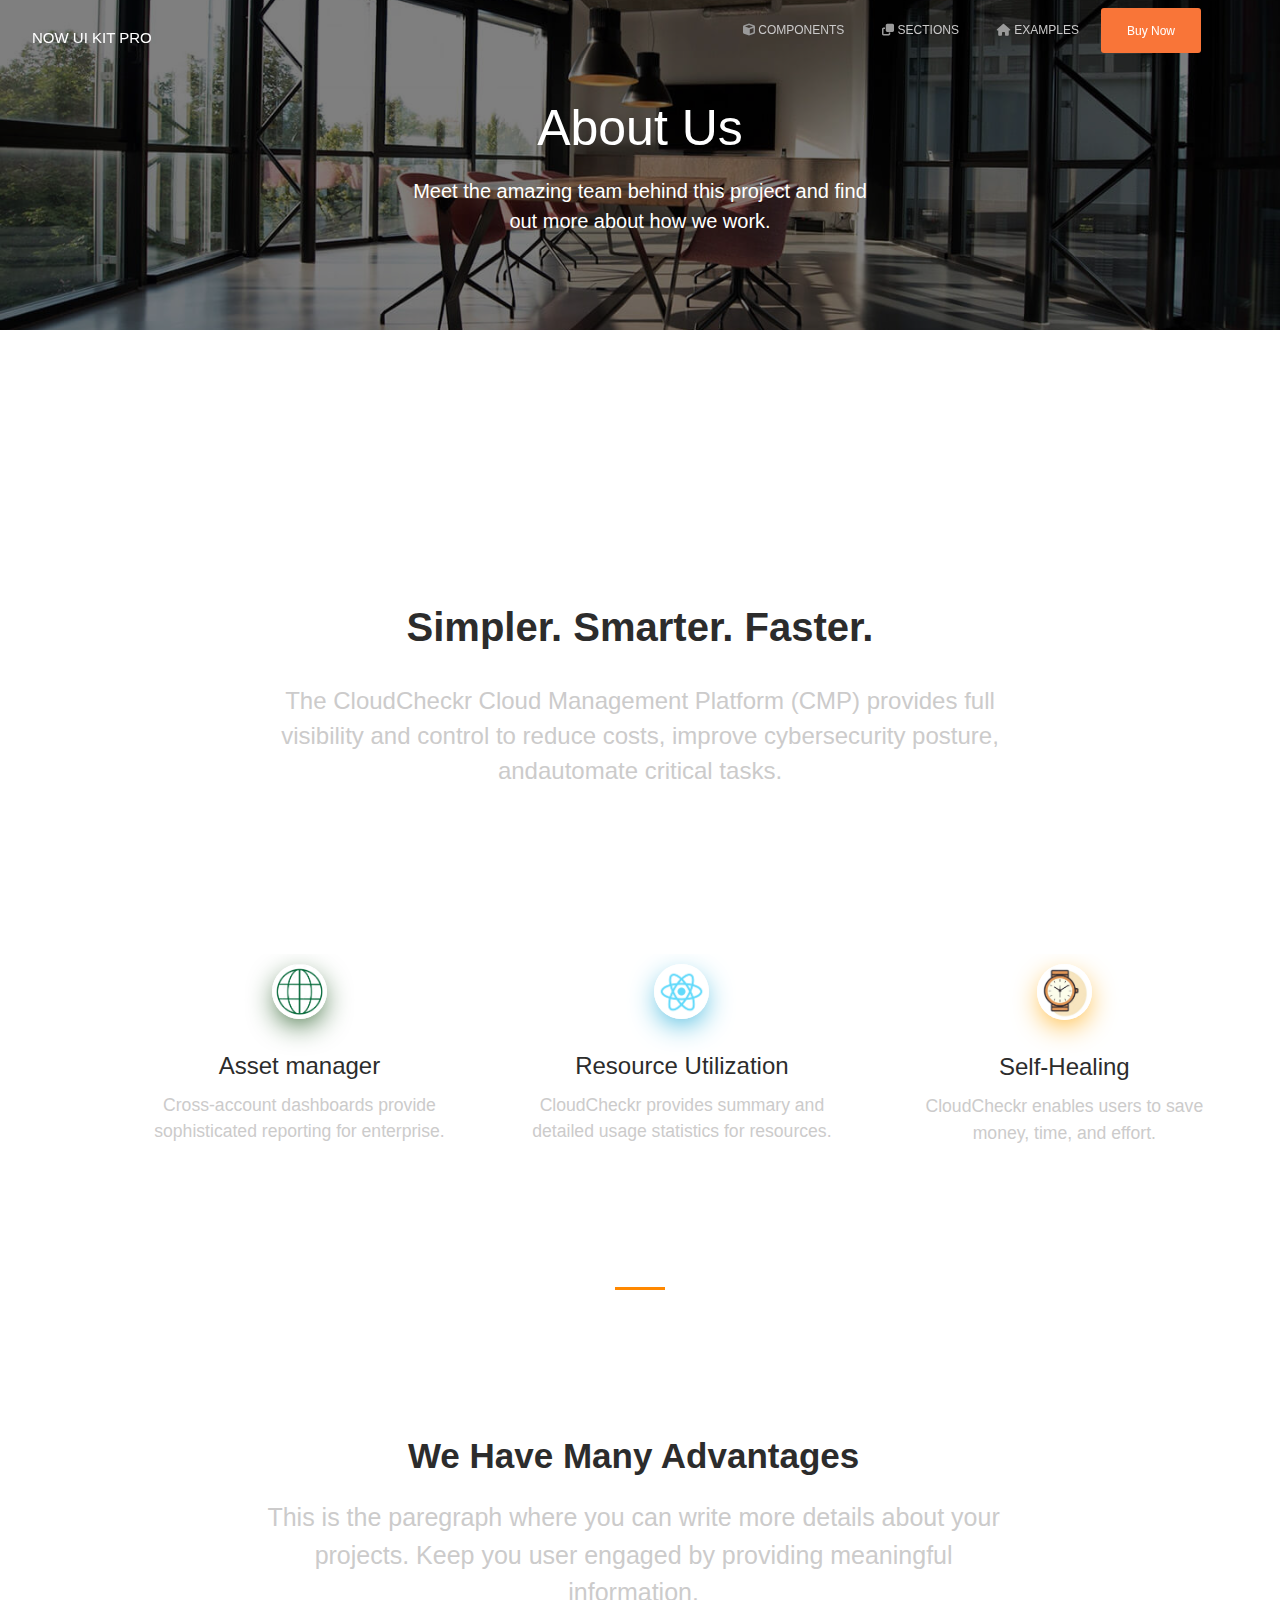
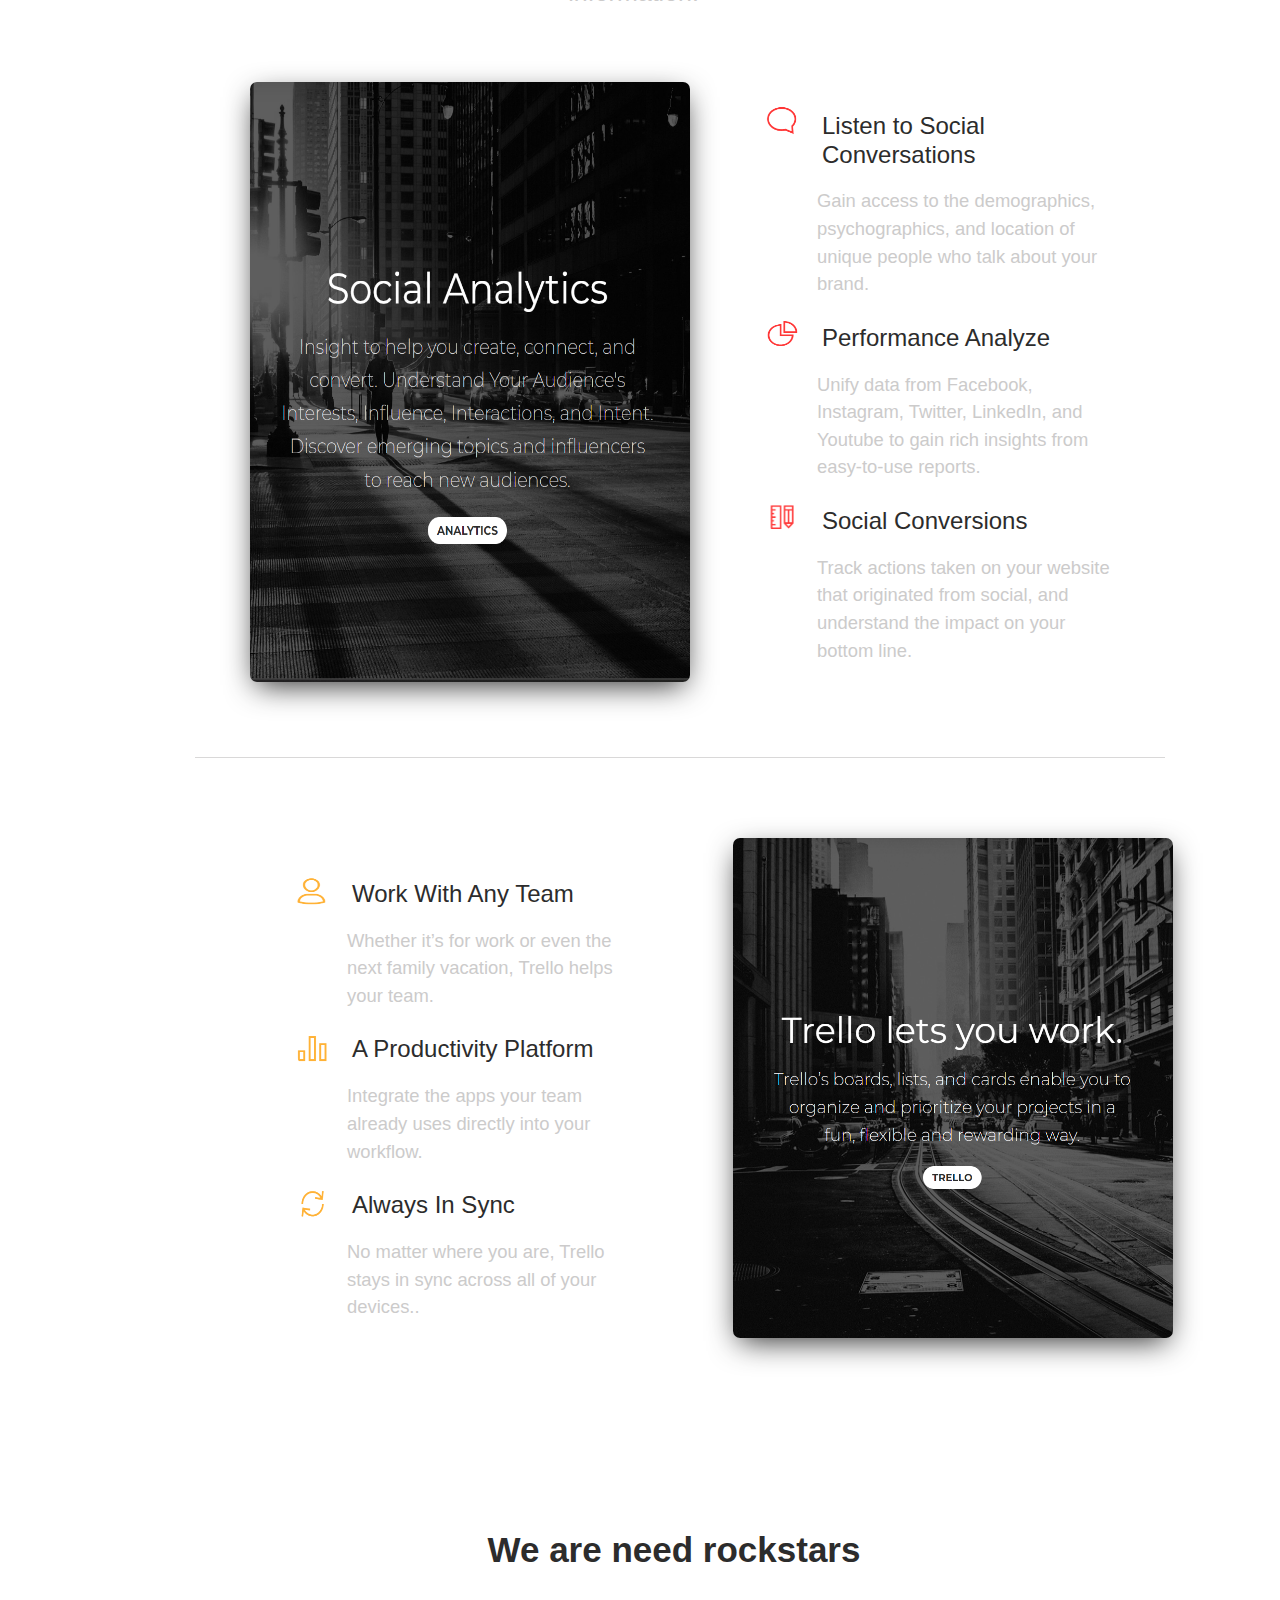
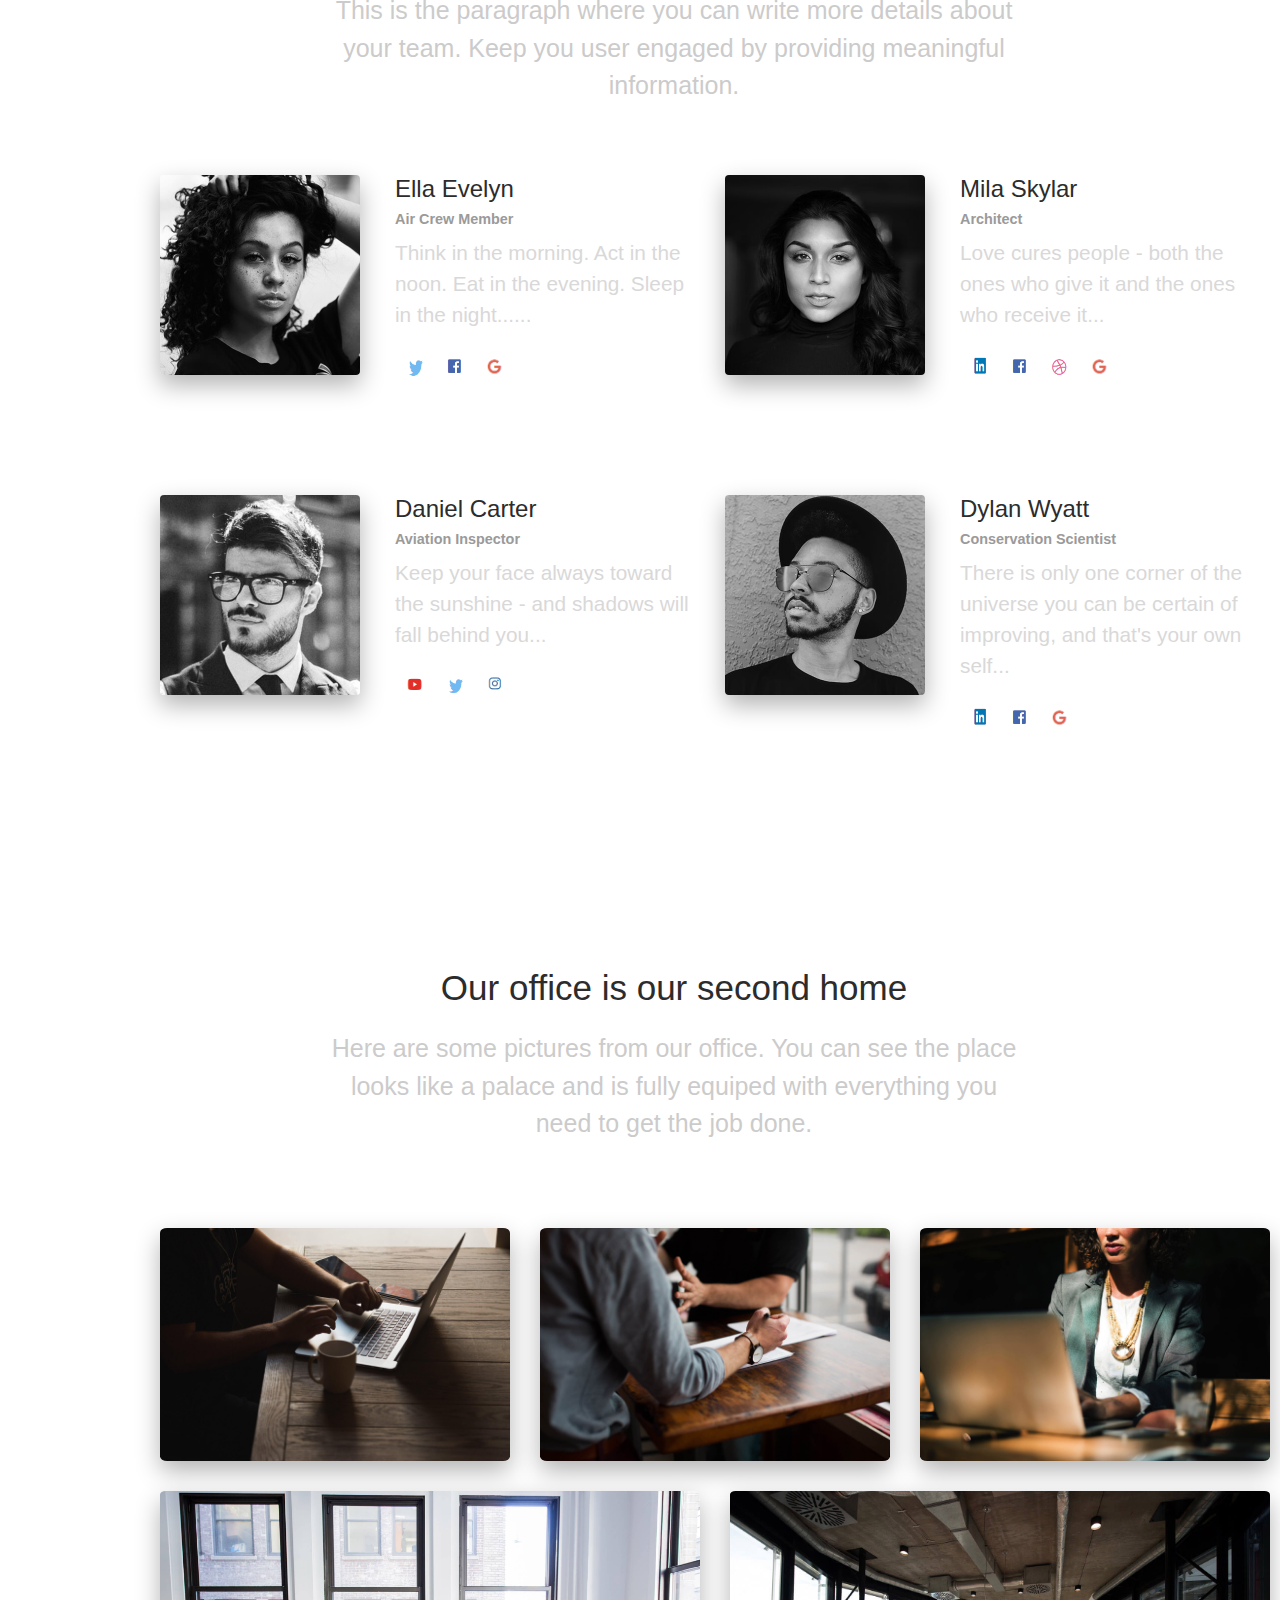
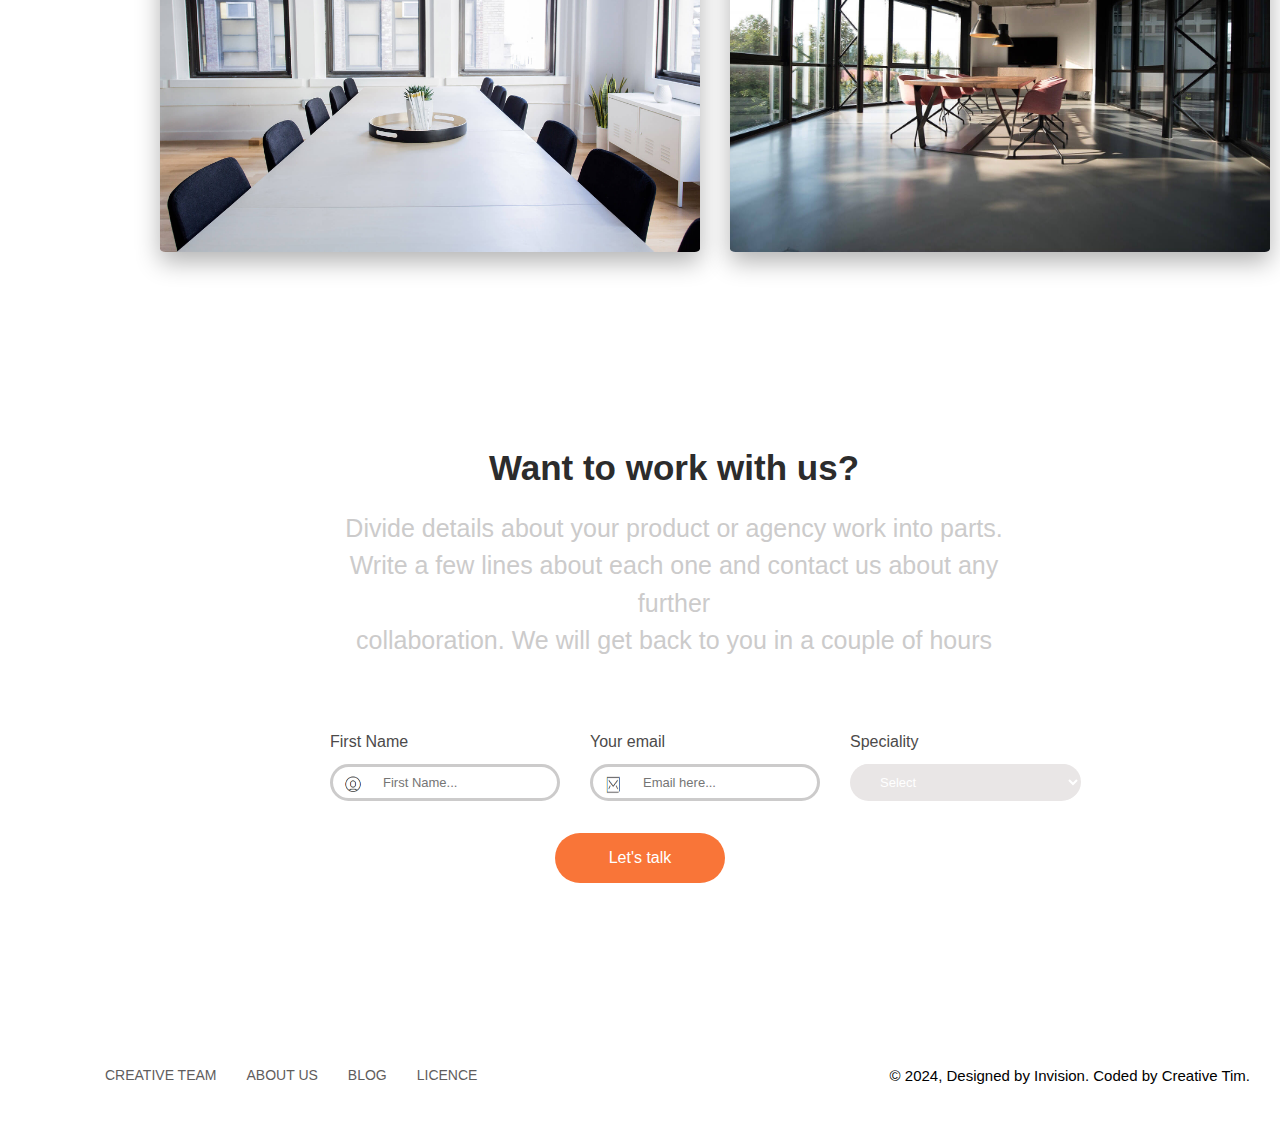
==== home/index.html @ 6512f463 "complate e-commerce website project using html and css and javascript" ====
<!DOCTYPE html>
<html lang="en">
<head>
            <title>Vue Template</title>
            <link href='https://fonts.googleapis.com/css?family=Lato:100' rel="stylesheet" href="../home/style.css">
            <link rel="stylesheet" href="../home/style.css">
            <link rel="stylesheet" href="https://stackpath.bootstrapcdn.com/bootstrap/4.1.1/css/bootstrap.min.css">
            <link rel="stylesheet" href="https://cdnjs.cloudflare.com/ajax/libs/font-awesome/6.4.2/css/all.min.css">

</head>
<body>  
    <header class="m-head">
      <div class="navbar">
         <div class="main-menu">
            <div class="logo">
               <a class="nav-link">NOW UI KIT PRO</a>
               <div class="pop-up">
                  Designed by Invision. Coded by Creative Tim
               </div>
            </div>
            <div class="nav-menu">
               <ul class="nav-list">
                  <li class="nav-list-item"> 
                     <a href="#" class="nav-link"><i class="fa fa-cube"></i> COMPONENTS</a>
                      <div class="sub-menu">
                          <ul>
                           <li><a href="#">Components</a></li>
                           <li><a href="#">Documentation</a></li>
                          </ul>
                      </div>
                  </li>
                  <li class="nav-list-item">
                     <a href="#" class="nav-link"><i class="fa fa-clone"></i> SECTIONS</a>
                     <div class="sub-menu">
                        <ul>
                           <li><a href="#">Headers</a></li>
                           <li><a href="#">Features</a></li>
                           <li><a href="#">Blogs</a></li>
                           <li><a href="#">Teams</a></li>
                           <li><a href="#">Projects</a></li>
                           <li><a href="#">Projects</a></li>
                           <li><a href="#">Pricing</a></li>
                           <li><a href="#">Testimonials</a></li>
                           <li><a href="../contact-us/index.html">Contact Us</a></li>
                        </ul>
                     </div>
                  </li>
                  <li class="nav-list-item">
                     <a href="#" class="nav-link"><i class="fa fa-home"></i> EXAMPLES</a>
                     <div class="sub-menu">
                        <ul>
                           <li><a href="../home/index.html">About-us</a></li>
                           <li><a href="#">Blog Post</a></li>
                           <li><a href="#">Blog Posts</a></li>
                           <li><a href="../contact-us/index.html">Contact Us</a></li>
                           <li><a href="#">Landing Page</a>
                           <li><a href="../login/index.html">Login page</a></li>
                           <li><a href="#">pricing</a></li>
                           <li><a href="../e-commerce/eco.html">Ecomerce Page</a></li>
                           <li><a href="../product page/product.html">Product page</a></li>
                           <li><a href="../profile/profile.html">Profile Page</a></li>
                           <li><a href="../login/sign-up.html">Signup page</a></li>
                        </ul>
                     </div>
                  </li>
                  <li class="nav-list-item">
                     <button>Buy Now</button>
                  </li>
               </ul>
            </div>
         </div>
      </div>
    </header>

     <section class="showcase">
      <div class="overlay"></div>
        <div class="navbar">
         <div class="content">
            <h1>About Us</h1>
   
            <p>Meet the amazing team behind this project and find<br>out more about how we work.</p>
     </div>
        </div>
     </section>
   
        
     <div class="space">        
       <div class="spacem">
          <div class="spacef">
             <div class="containt1">
               <div class="raw">
                <div class="title">
               <h2>Simpler. Smarter. Faster.</h2>
               <h4>The CloudCheckr Cloud Management Platform (CMP) provides full visibility and control to reduce costs, improve cybersecurity posture, andautomate critical tasks.</h4>
            </div>
</div>
</div>
     </div>
     </div>
     </div>
     <div class="flex">
            <div class="flax-container">
                        <div class="flax-box">
                                    <img class="a"  src="Screenshot 2024-07-01 172004.png">
                                    <h4>Asset manager</h4>
                                    <p> Cross-account dashboards provide sophisticated reporting for enterprise.</p>
                        </div>
                        <div class="flax-box">
                                    <img class="b" src="react logo.png">
                                    <h4>Resource Utilization</h4>
                                    <p>CloudCheckr provides summary and detailed usage statistics for resources.</p>
                        </div>
                        <div class="flax-box">
                                    <img class="c" src="watch1.jpg">
                                    <h4>Self-Healing</h4>
                                    <p> CloudCheckr enables users to save money, time, and effort. </p>
                        </div>
            </div>
         </div>
            <div class="line"></div>
            <div class="box2">
               <h2>We Have Many Advantages</h2>
               <p>This is the paregraph where you can write more details about your projects. Keep you user engaged by providing meaningful information.</p>
            </div>

        <div class="first">
         <div class="f-container">
            <div class="f-box">
               <img class="f-img" src="social .png">
            </div>

            <div class="f-box">
                 <div class="f-box1">
               <div class="box11">
                  <div>
                     <img class="img1" src="../home/1.png">
                  </div>
                 <div>
                    <h4>Listen to Social Conversations</h4>
                    <p>Gain access to the demographics, psychographics, and location of unique people who talk about your brand.</p>
                 </div>
               </div>

               <div class="box11">
                  <div>
                     <img class="img1" src="../home/6.png"></div>
                     <div>
                        <h4>Performance Analyze</h4>
                        <p>Unify data from Facebook, Instagram, Twitter, LinkedIn, and Youtube to gain rich insights from easy-to-use reports.
                     </div>
               </div>

               <div class="box11">
                  <div>
                     <img class="img1" src="../home/5.png">
                  </div>
                  <div>
                     <h4>Social Conversions</h4>
                     <p>Track actions taken on your website that originated from social, and understand the impact on your<br>bottom line.</p>
                  </div>
               </div>
            </div>
         </div>
      </div>

      <div>
         <div class="line1"></div>
      </div>

      <div class="first">
         <div class="f-container1">
            <div class="fs-box">
                 <div class="f-box2">
               <div class="box12">
                  <div>
                     <img class="img2" src="../home/4.png">
                  </div>
                 <div>
                    <h4>Work With Any Team</h4>
                    <p>Whether it’s for work or even the next family vacation, Trello helps your team.</p>
                 </div>
               </div>

               <div class="box12">
                  <div>
                     <img class="img2" src="../home/3.png"></div>
                     <div>
                        <h4>A Productivity Platform</h4>
                        <p>Integrate the apps your team already uses directly into your workflow.
                     </div>
               </div>

               <div class="box12">
                  <div>
                     <img class="img2" src="../home/2.png">
                  </div>
                  <div>
                     <h4>Always In Sync</h4>
                     <p>No matter where you are, Trello stays in sync across all of your devices..</p>
                  </div>
               </div>
            </div>
            </div>
            <div class="f-box">
               <img class="f-img1" src="../home/work .png">
            </div>
         </div>
      </div>
   
      <div class="box2">
         <h2>We are need rockstars</h2>
         <p>This is the paragraph where you can write more details about your team. Keep you user engaged by providing meaningful information.</p>
      </div>
      
      <div class="part1">
      <div class="part11">
         <div class="photo">
            <img src="../home/olivia.jpg">
         </div>
         <div class="photo1">
            <h4>Ella Evelyn</h4>
            <h6>Air Crew Member</h6>
            <p>Think in the morning. Act in the noon. Eat in the evening. Sleep in the night......</p>
            <p class="f">
               <img src="../home/13 (2).png">
               <img src="../home/11 (2).png">
               <img src="../home/12 (1).png">
            </p>
         </div>
      </div>

      <div class="part11">
         <div class="photo">
            <img src="../home/emily.jpg">
         </div>
         <div class="photo1">
            <h4>Mila Skylar</h4>
            <h6>Architect</h6>
            <p>Love cures people - both the ones who give it and the ones who receive it...</p>
            <p class="f">
               <img src="../home/11 (1).png">
               <img src="../home/11 (2).png">
               <img src="../home/12 (2).png">
               <img src="../home/12 (1).png">
            </p>
         </div>
      </div>

   </div>
   
   <div class="part1">
      <div class="part11">
         <div class="photo">
            <img src="../home/james.jpg">
         </div>
         <div class="photo1">
            <h4>Daniel Carter</h4>
            <h6>Aviation Inspector</h6>
            <p>Keep your face always toward the sunshine - and shadows will fall behind you...</p>
            <p class="f">
               <img src="../home/13 (1).png">
               <img src="../home/13 (2).png">
               <img src="../home/13 (3).png">
            </p>
         </div>
      </div>

      <div class="part11">
         <div class="photo">
            <img src="../home/michael.jpg">
         </div>
         <div class="photo1">
            <h4>Dylan Wyatt</h4>
            <h6>Conservation Scientist</h6>
            <p>There is only one corner of the universe you can be certain of improving, and that's your own self...</p>
            <p class="f">
               <img src="../home/11 (1).png">
               <img src="../home/11 (2).png">
               <img src="../home/12 (1).png">
            </p>
         </div>
      </div>
   </div>  
   
   <div class="box3">
      <h2>Our office is our second home</h2>
      <p>Here are some pictures from our office. You can see the place looks like a palace and is fully equiped with everything you need to get the job done.</p>
   </div>

   <div class="ph">
      <div class="ph1">
        <img src="../home/bg27.jpg">
        <img src="../home/bg24.jpg">
        <img src="../home/bg28.jpg">
      </div>
      <div class="ph2">
         <img src="../home/project6.jpg">
         <img src="../home/project14.jpg">
      </div>
   </div>

   <div class="box2" style="margin-top: 15%;">
      <h2>Want to work with us?</h2>
      <p>Divide details about your product or agency work into parts. Write a few lines about each one and contact us about any further<br>collaboration. We will get back to you in a couple of hours</p>
   </div>
      <div class="m-tab">
         <div>
            <div class="n">
               First Name
            </div>  
        <div class="tab">
         <img src="../home/user.png">
         <input type="text" class="no-border" placeholder="First Name..."> 
        </div>
      </div>

      <div>
         <div class="n">
            Your email
      </div>
        <div class="tab">
         <img src="../home/email1.png">
         <input type="text" class="no-border" placeholder="Email here...">
        </div>
      </div>

      <div>
         <div class="n">
             Speciality
         </div>
      
              <div class="tab1">
                <select class="select-label" class="no-border">Select
                <div class="down">
                  <option>Select</option>
                  <option>I'm Designer</option>
                  <option>I'm Developer</option>
                  <option>I can do Both</option>
            </div>
          </select>
            </div>
     </div>
   </div>
   </div>

   <div class="btn">
      <button>Let's talk</button>
   </div>

   <footer class="fff">
      <div class="footers">
         <a href="#">CREATIVE TEAM</a>
         <a href="#">ABOUT US</a>
         <a href="#">BLOG</a>
         <a href="#">LICENCE</a>
      </div>
      <div>
         <p>© 2024, Designed by Invision. Coded by Creative Tim.</p>
      </div>
   </footer>

   <script src="../home/script.js"></script>  
</body>
</html>
---- home/style.css ----
*{
            margin: 0;
            padding: 0; 
            box-sizing: border-box;
            color: #2c2c2c;
}
.navbar{
             width: 100%;
             display: flex;
             justify-content: center;
             align-items: center;
}
.m-head{
    width: 100%;
    height: 64px;
    position: fixed;
    top: 0;
    left: 0;
    background: transparent;
    z-index: 9999;
}
.m-head.slidedown{
       top: 0;
       left: 0;
       width: 100%;
       background: white;
       box-shadow: 0 10px 25px 0 rgba(0,0,0,.3);
       animation: slidedown .4s forwards;
       
}

.m-head .main-menu{
    width: 100%;
    display: flex;
    justify-content: space-between;
    align-items: center;  
}
.m-head .main-menu .logo{
    font-size: 15px;
    font-weight: 100;
    color: #fff;
}
.m-head .main-menu .nav-menu{
    display: flex;
    justify-content: flex-end;
    align-items: center;
}
.m-head .main-menu .nav-menu .nav-list{
          display: flex;
          justify-content: space-between;
          align-items: center;  
          padding-right: 60px;
         
}
.m-head .main-menu .nav-menu .nav-list .nav-list-item{
    list-style: none;
    margin: 0px 3px;
    font-size: 12px;
}
.m-head .main-menu .nav-menu .nav-list .nav-list-item i{
    color: #9a9a9a;
}
.m-head .main-menu .nav-menu .nav-list .nav-list-item .nav-link {
        display: inline-block;
        text-decoration: none;
        transition: all .1s ease-in-out;
        height: 45px;
        padding-top: 13px;
        color: #cac9c9;
}
.pop-up{
    display: none;
    border-radius: 3px;
    box-shadow: 0 10px 25px 0 rgba(0,0,0,.3);
    width: 190px;
    height:60px;
    font-weight: 400;
    padding: 9px 3px 9px 8px;
    font-size: 14px;
    background-color: #fff;
}
.logo:hover .pop-up{
             display: block;
             position: absolute;
             background:#fff;
}
.sub-menu{
    display: none;
    border-radius: 2px;
    box-shadow: 0 10px 25px 0 rgba(0,0,0,.3);

}
.sub-menu ul li{
    width: auto;
    height: auto;
    list-style: none;
    text-align: center;
    width: 180px;
    padding: 8px 0px;
}
.sub-menu ul li a{
    color: #9a9a9a;
    text-decoration: none;
    font-size: 15px;
}

.sub-menu ul li:hover{
     width: 100%;
    background-color: rgba(151, 150, 150, 0.1);
}
.m-head .main-menu .nav-menu .nav-list .nav-list-item .nav-link:hover {
background-color: rgb(256,256,256,0.1);
height: 45px;
border-radius: 2px;
transition: transform 0.3s ease; 
opacity: 0.2px;
}

.nav-menu .nav-list .nav-list-item.nav-list-item:focus-within .sub-menu{
    display: block;
    position: absolute;   
    background:#fff;
    margin-top: 15px;
    margin-left: -15px;
}
.nav-list-item button{
    width: 100px;
    height: 45px;
    top: 0;
    border-radius: 3px;
    background-color: rgb(249, 117, 56);
    border: none;
    color: #fff;
}

.nav-list-item button:hover{
    border-radius: 2px;
    background-color: rgba(251, 142, 91, 0.9);
    transition: transform 0.3s ease; 
    opacity: 0.2px; 
}
.showcase{
    width: 100%;
    height: 330px;
    background: url(../home/project14.jpg) no-repeat;
    background-position: center;
    background-size: cover;
    position: relative;
    display: flex;
    justify-content: center;
    align-items: center;
}
.showcase .overlay{
    width: 100%;
    height: 100%;
    position: absolute;
    top:0;
    left: 0;
    background:rgb(0,0,0,0.5) ;
}

h4{
            display: block;
             
}
p{
            display: block;
            font-size: 10px;
            

}
.showcase .content{
            width: 100%;
            padding-top:20px ;
            top: 0;
            text-align: center;
            color: #fff;
            
}
.content h1{
            color: #fff;
            font-size:50px;
            padding-bottom: 10px;
}
.content p{
            font-size: 20px;
            color: #fff;
            
}
.space{
            padding: 70px 0px;
            position: relative;
            background-color: #fff;
            display: block;
}
.spacem{
            padding: 70px 0px 10px 0px;
            position: relative;
            background-color: #fff;
            display: block;
}
.spacef{
            padding: 70px 0px;
            position: relative;
            background-color: #fff;
            display: block;
}
.containt1{
           width: 80%;
           max-width: 750px;
           padding-right: 15px;
           padding-left: 15px;
           margin-right: auto;
           margin-left: auto;
           display: block;
           text-align: center;
}
.raw{
            display: flex;
            flex-wrap: wrap;
            margin-right: -15px;
            margin-left: -15px;
            text-align: center;
}
.title{
            margin-left: auto;
            margin-right: auto;
            position: relative;
            width: 100%;
            min-height: 1px;
            padding-left: 15px;
            padding-right: 15px;
            display: block;
}
.title h2{
            font-weight: 700;
            font-size: 2.5em;
            font-family: inherit;
            line-height: 1.2;
            color: #2c2c2c;
            padding-top: 30px;
            margin-top: 0;
            display: block;
            text-align: center;
            margin-block-start: 0.83em;
            margin-block-end: 0.83em;
            margin-inline-start: 0px;
            margin-inline-end: 0px;
}
.title h4{
            font-size: 1.5em;
            font-weight: 100;
            margin-bottom: 15px;
            line-height: 1.45em;
            font-family: inherit;
            color: #cccbcb;    
}
img{
            width: 55px;
            margin-left: 0px;
            margin-bottom: 30px;
            border-radius: 50%;
}
.a{
    box-shadow: 0 9px 30px -6px rgb(12, 73, 12);
    transition: transform 0.3s ease;
}
.b{
            box-shadow: 0 9px 30px -6px rgb(24, 167, 214);    
            transition: transform 0.3s ease;    
}
.c{
            box-shadow: 0 9px 30px -6px orange;
            transition: transform 0.3s ease;
}
.a:hover{
            transform: translateY(-15px);
}
.b:hover{
            transform: translateY(-15px);
}
.c:hover{
            transform: translateY(-15px);
}
.flax{
            width: 100%;
            display: block;
            justify-content: center;
            margin-left: auto;
            margin-right: auto;

}
.flax-container{
    width: inherit;
            text-align: center;
            display: flex;
            margin-left: 8%;
            
            
}
.flax-box{
            width:300px;
            padding: 10px 0px 80px 0px;
            margin-left: 4%;
            margin-right: 3%;
           
}
.flax-box h4{
            font-size: 1.5em;
            line-height: 1.45em;
}
.flax-box p{
            color: #cccbcb;
            font-weight:10px;
            font-size: 1.1em;
}
.line{
            width: 50px;
            height: 3px;
            background-color: rgb(255, 136, 0);
            margin: 45px auto;
}
.box2{
            width: 59%;
            text-align: center;
            margin-left:20% ;
            margin-top: 11.3%;
            margin-bottom: 20px;
}
.box3{
    width: 59%;
    text-align: center;
    margin-left:20% ;
    margin-top: 18%;
    margin-bottom: 20px;
}
.box2 h2{
            color: #2c2c2c;
            font-weight: 550;
            font-weight: 700;
            font-size: 35px;
}
.box3 h2{
    color: #2c2c2c;
    font-weight: 550;
    font-weight: 100;
    font-size: 35px;
}
.box2 p{
    margin-top: 3%;
            color: #cccbcb;
            font-weight:100;
            font-size: 25px;
}
.box3 p{
    margin-top: 3%;
            color: #cccbcb;
            font-weight:100;
            font-size: 25px;
}
.first{
    width: inherit;
    padding-top: 50px;
    padding-bottom: 25px;
    margin-left: 80px;
}
.f-container{
      display: flex;
      width: auto;
      padding-bottom: 15px;      
}
.f-container1{
    width: auto;
    display: flex;
    width: auto;
    padding-left: 135px;
}

.f-box{
    width: 100%;
    padding: 0 30px;
}
.fs-box{
    width: inherit;
    margin:auto; 
}
.f-box1{
       padding-top: 20px;     
}
.f-box2{
    padding-top: 20px;
    padding: 0px 60px 0px 0px;
}
.f-img{
    width: 440px;
    height: 600px; 
    margin-left: 140px;
    border-radius: 7px;
    box-shadow: 0 9px 30px -6px #2c2c2c;
}
.f-img1{
    width: 440px;
    height: 500px;
    border-radius: 7px;
    box-shadow: 0 9px 30px -6px #2c2c2c;
}
.img1{
    width: 37px;
    height: 37px;
    margin-right: 15px;
}
.img2{
    width: 37px;
    height: 45px;
    margin-right: 15px;
}
.box11 h4{
    font-size: 1.5em;
    font-weight: 10px;
    padding: 10px 5px;
}
.box11 p{
    font-size: 1.15em;
    color: #cccbcb;
}
.box11{
    display: flex;
    width: 360px;
    padding-left: 15px;
}
.box12 h4{
    font-size: 1.5em;
    font-weight: 10px;
    padding: 10px 5px;
}
.box12 p{
    font-size: 1.15em;
    color: #cccbcb;

}
.box12{
    display: flex;
    width: 348px;
}
.line1{
    max-width: 970px;
    height: 1.5px;
    background-color: #d9d8d8;
    margin: 30px auto;    
}
.part1{
    display: flex;
    padding-left: 50px;
    margin-top: 70px;
    margin-bottom: 90px;
}
.part11{
    display: flex;
    padding-left: 30px;
}
.photo1{
    width: 300px;
    margin-left: 35px;
}
.f{
    display: flex;
}
.f img{
    width: 20px;
    margin: 5px 10px;
}
.photo img{
    width:200px;
    border-radius: 2%;
    box-shadow: 0 10px 25px 0 rgba(0,0,0,.3);
}
.photo1 h4{
    font-size: 1.5em;
    font-weight: 400;
}
.photo1 h6{
    text-transform: capitalize;
    font-weight: 700;
    font-size: 0.9em;
    color: #9a9a9a;
}
.photo1 p{
    font-size: 1.3em;
    color: #d9d8d8;
    text-align: left;
}
.ph{
    margin: 70px 0px;
}
.ph1{
    display: flex;
    margin-left: 65px;
   
}
.ph1 img{
    border-radius: 2%;
    margin: 15px;
    width: 350px;
    height: auto;
    box-shadow: 0 10px 25px 0 rgba(0,0,0,.3);
}
.ph2{
    display: flex;
    margin-left: 65px;
}
.ph2 img{
    border-radius: 1%;
    margin: 15px;
    width: 540px;
    height: auto;
    box-shadow: 0 10px 25px 0 rgba(0,0,0,.3);
}
.m-tab{
    display: flex;
    margin: 70px 220px 00px 220px;
    
}
.n{
    padding-bottom: 10px;
    padding-left: 30px;
    color: #4c4a4a ;
}
.tab{
    display: flex;
    border: solid;
    border-color: #cccbcb;
    width: 230px;
    height: 37px;
    border-radius: 50px;
    margin-left: 30px;

   
}
.tab img{
    width: 30px;
    height: 30px;
    padding-left: 10px;
    padding-top: 5px;
}
.tab input{
    border: none;
    color: #e0e0e0;
    width: 150px;
    padding-left: 20px;
    font-size: 13px;
}
.d{
    border: none;
    background-color: #e9e6e6;
    margin-left: 15px;
}
.i input{
    color: #fff;
    text-align: left;
}

.d:hover{
    background-color: #4c4a4a;
}

.tab1{
    padding-top: 2px;
    border: solid;
    background-color: #e9e6e6;
    border: none;
    width: 230px;
    height: 37px;
    border-radius: 50px;
    margin-left: 30px;
    font-size: 13px;
    text-align: left;
    padding-left: 30px;
    padding-bottom: 5px;
    position: relative;
    display: inline-block;
}
.tab1 .select-label{
    width: 230px;
    height: 36px;
    border-radius: 50px;
    margin-left: -29px;
    margin-top: -1.5px;
    padding-right:29px;
    padding-left: 25px;
    border: none;
    color: white;
    background-color:#e9e6e6 ;
}
.tab1 .select-label option{
    background-color: #fff;
    color: black;
}
.tab1 .select-label:hover{
    background-color: #9a9a9a;
    border: none;
}
.tab1:hover{
    background-color: #9a9a9a;
    border: none;
}
.tab:focus-within{
    border-color: rgb(249, 122, 76);
}
.tab1:focus-within{
    border-color: rgb(249, 122, 76);
}
.no-border:focus,
.no-border:focus-visible,
.no-border:focus-within {
  border: none;
  outline: none;
  box-shadow: none;
}
.down{
  display: none;
  position: absolute;
  top: 100%;
  left: 0;
  z-index: 1;
  background-color: white;
  border: 1px solid #ccc;
  border-radius: 4px;
  margin-top: 5px;
}
.select1{
        display: block;
        width: 100%;
        border: none;
        padding: 10px;
        box-sizing: border-box;
      }

.tab1:focus-within .down {
        display: block;
      }
 .down select:focus {
        outline: none;
      }
.btn{
    display: flex;
    align-items: center;
    justify-content: center;
    height: 100%;
    width: 100%;
}
.btn button{
    width: 170px;
    height: 50px;
    border-radius: 50px;
    border: none;
    color: #fff;
    background-color: rgb(249, 117, 56);
    margin-bottom: 150px;
}
.btn button:focus-within{
    outline: none;
    
}
.btn button:hover{
    background-color: rgb(254, 132, 87);
    box-shadow: 0 5px 15px 0 rgba(0,0,0,.2);
}
.fff{
    display: flex;
    justify-content: space-between;
    
}
footer p{
    color: black;
    font-size: 15px;
    font-weight: 400;
    margin: 25px 30px 20px 0px;

}

    .footers{
           display: flex;
           font-size: 14px;
           padding: 10px 10px 20px 90px;
           text-decoration: none;
       }
       .fff .footers a{
           color: #5f5d5d;
           text-decoration: none;
           padding: 15px;
}
---- home/style.css ----
*{
            margin: 0;
            padding: 0; 
            box-sizing: border-box;
            color: #2c2c2c;
}
.navbar{
             width: 100%;
             display: flex;
             justify-content: center;
             align-items: center;
}
.m-head{
    width: 100%;
    height: 64px;
    position: fixed;
    top: 0;
    left: 0;
    background: transparent;
    z-index: 9999;
}
.m-head.slidedown{
       top: 0;
       left: 0;
       width: 100%;
       background: white;
       box-shadow: 0 10px 25px 0 rgba(0,0,0,.3);
       animation: slidedown .4s forwards;
       
}

.m-head .main-menu{
    width: 100%;
    display: flex;
    justify-content: space-between;
    align-items: center;  
}
.m-head .main-menu .logo{
    font-size: 15px;
    font-weight: 100;
    color: #fff;
}
.m-head .main-menu .nav-menu{
    display: flex;
    justify-content: flex-end;
    align-items: center;
}
.m-head .main-menu .nav-menu .nav-list{
          display: flex;
          justify-content: space-between;
          align-items: center;  
          padding-right: 60px;
         
}
.m-head .main-menu .nav-menu .nav-list .nav-list-item{
    list-style: none;
    margin: 0px 3px;
    font-size: 12px;
}
.m-head .main-menu .nav-menu .nav-list .nav-list-item i{
    color: #9a9a9a;
}
.m-head .main-menu .nav-menu .nav-list .nav-list-item .nav-link {
        display: inline-block;
        text-decoration: none;
        transition: all .1s ease-in-out;
        height: 45px;
        padding-top: 13px;
        color: #cac9c9;
}
.pop-up{
    display: none;
    border-radius: 3px;
    box-shadow: 0 10px 25px 0 rgba(0,0,0,.3);
    width: 190px;
    height:60px;
    font-weight: 400;
    padding: 9px 3px 9px 8px;
    font-size: 14px;
    background-color: #fff;
}
.logo:hover .pop-up{
             display: block;
             position: absolute;
             background:#fff;
}
.sub-menu{
    display: none;
    border-radius: 2px;
    box-shadow: 0 10px 25px 0 rgba(0,0,0,.3);

}
.sub-menu ul li{
    width: auto;
    height: auto;
    list-style: none;
    text-align: center;
    width: 180px;
    padding: 8px 0px;
}
.sub-menu ul li a{
    color: #9a9a9a;
    text-decoration: none;
    font-size: 15px;
}

.sub-menu ul li:hover{
     width: 100%;
    background-color: rgba(151, 150, 150, 0.1);
}
.m-head .main-menu .nav-menu .nav-list .nav-list-item .nav-link:hover {
background-color: rgb(256,256,256,0.1);
height: 45px;
border-radius: 2px;
transition: transform 0.3s ease; 
opacity: 0.2px;
}

.nav-menu .nav-list .nav-list-item.nav-list-item:focus-within .sub-menu{
    display: block;
    position: absolute;   
    background:#fff;
    margin-top: 15px;
    margin-left: -15px;
}
.nav-list-item button{
    width: 100px;
    height: 45px;
    top: 0;
    border-radius: 3px;
    background-color: rgb(249, 117, 56);
    border: none;
    color: #fff;
}

.nav-list-item button:hover{
    border-radius: 2px;
    background-color: rgba(251, 142, 91, 0.9);
    transition: transform 0.3s ease; 
    opacity: 0.2px; 
}
.showcase{
    width: 100%;
    height: 330px;
    background: url(../home/project14.jpg) no-repeat;
    background-position: center;
    background-size: cover;
    position: relative;
    display: flex;
    justify-content: center;
    align-items: center;
}
.showcase .overlay{
    width: 100%;
    height: 100%;
    position: absolute;
    top:0;
    left: 0;
    background:rgb(0,0,0,0.5) ;
}

h4{
            display: block;
             
}
p{
            display: block;
            font-size: 10px;
            

}
.showcase .content{
            width: 100%;
            padding-top:20px ;
            top: 0;
            text-align: center;
            color: #fff;
            
}
.content h1{
            color: #fff;
            font-size:50px;
            padding-bottom: 10px;
}
.content p{
            font-size: 20px;
            color: #fff;
            
}
.space{
            padding: 70px 0px;
            position: relative;
            background-color: #fff;
            display: block;
}
.spacem{
            padding: 70px 0px 10px 0px;
            position: relative;
            background-color: #fff;
            display: block;
}
.spacef{
            padding: 70px 0px;
            position: relative;
            background-color: #fff;
            display: block;
}
.containt1{
           width: 80%;
           max-width: 750px;
           padding-right: 15px;
           padding-left: 15px;
           margin-right: auto;
           margin-left: auto;
           display: block;
           text-align: center;
}
.raw{
            display: flex;
            flex-wrap: wrap;
            margin-right: -15px;
            margin-left: -15px;
            text-align: center;
}
.title{
            margin-left: auto;
            margin-right: auto;
            position: relative;
            width: 100%;
            min-height: 1px;
            padding-left: 15px;
            padding-right: 15px;
            display: block;
}
.title h2{
            font-weight: 700;
            font-size: 2.5em;
            font-family: inherit;
            line-height: 1.2;
            color: #2c2c2c;
            padding-top: 30px;
            margin-top: 0;
            display: block;
            text-align: center;
            margin-block-start: 0.83em;
            margin-block-end: 0.83em;
            margin-inline-start: 0px;
            margin-inline-end: 0px;
}
.title h4{
            font-size: 1.5em;
            font-weight: 100;
            margin-bottom: 15px;
            line-height: 1.45em;
            font-family: inherit;
            color: #cccbcb;    
}
img{
            width: 55px;
            margin-left: 0px;
            margin-bottom: 30px;
            border-radius: 50%;
}
.a{
    box-shadow: 0 9px 30px -6px rgb(12, 73, 12);
    transition: transform 0.3s ease;
}
.b{
            box-shadow: 0 9px 30px -6px rgb(24, 167, 214);    
            transition: transform 0.3s ease;    
}
.c{
            box-shadow: 0 9px 30px -6px orange;
            transition: transform 0.3s ease;
}
.a:hover{
            transform: translateY(-15px);
}
.b:hover{
            transform: translateY(-15px);
}
.c:hover{
            transform: translateY(-15px);
}
.flax{
            width: 100%;
            display: block;
            justify-content: center;
            margin-left: auto;
            margin-right: auto;

}
.flax-container{
    width: inherit;
            text-align: center;
            display: flex;
            margin-left: 8%;
            
            
}
.flax-box{
            width:300px;
            padding: 10px 0px 80px 0px;
            margin-left: 4%;
            margin-right: 3%;
           
}
.flax-box h4{
            font-size: 1.5em;
            line-height: 1.45em;
}
.flax-box p{
            color: #cccbcb;
            font-weight:10px;
            font-size: 1.1em;
}
.line{
            width: 50px;
            height: 3px;
            background-color: rgb(255, 136, 0);
            margin: 45px auto;
}
.box2{
            width: 59%;
            text-align: center;
            margin-left:20% ;
            margin-top: 11.3%;
            margin-bottom: 20px;
}
.box3{
    width: 59%;
    text-align: center;
    margin-left:20% ;
    margin-top: 18%;
    margin-bottom: 20px;
}
.box2 h2{
            color: #2c2c2c;
            font-weight: 550;
            font-weight: 700;
            font-size: 35px;
}
.box3 h2{
    color: #2c2c2c;
    font-weight: 550;
    font-weight: 100;
    font-size: 35px;
}
.box2 p{
    margin-top: 3%;
            color: #cccbcb;
            font-weight:100;
            font-size: 25px;
}
.box3 p{
    margin-top: 3%;
            color: #cccbcb;
            font-weight:100;
            font-size: 25px;
}
.first{
    width: inherit;
    padding-top: 50px;
    padding-bottom: 25px;
    margin-left: 80px;
}
.f-container{
      display: flex;
      width: auto;
      padding-bottom: 15px;      
}
.f-container1{
    width: auto;
    display: flex;
    width: auto;
    padding-left: 135px;
}

.f-box{
    width: 100%;
    padding: 0 30px;
}
.fs-box{
    width: inherit;
    margin:auto; 
}
.f-box1{
       padding-top: 20px;     
}
.f-box2{
    padding-top: 20px;
    padding: 0px 60px 0px 0px;
}
.f-img{
    width: 440px;
    height: 600px; 
    margin-left: 140px;
    border-radius: 7px;
    box-shadow: 0 9px 30px -6px #2c2c2c;
}
.f-img1{
    width: 440px;
    height: 500px;
    border-radius: 7px;
    box-shadow: 0 9px 30px -6px #2c2c2c;
}
.img1{
    width: 37px;
    height: 37px;
    margin-right: 15px;
}
.img2{
    width: 37px;
    height: 45px;
    margin-right: 15px;
}
.box11 h4{
    font-size: 1.5em;
    font-weight: 10px;
    padding: 10px 5px;
}
.box11 p{
    font-size: 1.15em;
    color: #cccbcb;
}
.box11{
    display: flex;
    width: 360px;
    padding-left: 15px;
}
.box12 h4{
    font-size: 1.5em;
    font-weight: 10px;
    padding: 10px 5px;
}
.box12 p{
    font-size: 1.15em;
    color: #cccbcb;

}
.box12{
    display: flex;
    width: 348px;
}
.line1{
    max-width: 970px;
    height: 1.5px;
    background-color: #d9d8d8;
    margin: 30px auto;    
}
.part1{
    display: flex;
    padding-left: 50px;
    margin-top: 70px;
    margin-bottom: 90px;
}
.part11{
    display: flex;
    padding-left: 30px;
}
.photo1{
    width: 300px;
    margin-left: 35px;
}
.f{
    display: flex;
}
.f img{
    width: 20px;
    margin: 5px 10px;
}
.photo img{
    width:200px;
    border-radius: 2%;
    box-shadow: 0 10px 25px 0 rgba(0,0,0,.3);
}
.photo1 h4{
    font-size: 1.5em;
    font-weight: 400;
}
.photo1 h6{
    text-transform: capitalize;
    font-weight: 700;
    font-size: 0.9em;
    color: #9a9a9a;
}
.photo1 p{
    font-size: 1.3em;
    color: #d9d8d8;
    text-align: left;
}
.ph{
    margin: 70px 0px;
}
.ph1{
    display: flex;
    margin-left: 65px;
   
}
.ph1 img{
    border-radius: 2%;
    margin: 15px;
    width: 350px;
    height: auto;
    box-shadow: 0 10px 25px 0 rgba(0,0,0,.3);
}
.ph2{
    display: flex;
    margin-left: 65px;
}
.ph2 img{
    border-radius: 1%;
    margin: 15px;
    width: 540px;
    height: auto;
    box-shadow: 0 10px 25px 0 rgba(0,0,0,.3);
}
.m-tab{
    display: flex;
    margin: 70px 220px 00px 220px;
    
}
.n{
    padding-bottom: 10px;
    padding-left: 30px;
    color: #4c4a4a ;
}
.tab{
    display: flex;
    border: solid;
    border-color: #cccbcb;
    width: 230px;
    height: 37px;
    border-radius: 50px;
    margin-left: 30px;

   
}
.tab img{
    width: 30px;
    height: 30px;
    padding-left: 10px;
    padding-top: 5px;
}
.tab input{
    border: none;
    color: #e0e0e0;
    width: 150px;
    padding-left: 20px;
    font-size: 13px;
}
.d{
    border: none;
    background-color: #e9e6e6;
    margin-left: 15px;
}
.i input{
    color: #fff;
    text-align: left;
}

.d:hover{
    background-color: #4c4a4a;
}

.tab1{
    padding-top: 2px;
    border: solid;
    background-color: #e9e6e6;
    border: none;
    width: 230px;
    height: 37px;
    border-radius: 50px;
    margin-left: 30px;
    font-size: 13px;
    text-align: left;
    padding-left: 30px;
    padding-bottom: 5px;
    position: relative;
    display: inline-block;
}
.tab1 .select-label{
    width: 230px;
    height: 36px;
    border-radius: 50px;
    margin-left: -29px;
    margin-top: -1.5px;
    padding-right:29px;
    padding-left: 25px;
    border: none;
    color: white;
    background-color:#e9e6e6 ;
}
.tab1 .select-label option{
    background-color: #fff;
    color: black;
}
.tab1 .select-label:hover{
    background-color: #9a9a9a;
    border: none;
}
.tab1:hover{
    background-color: #9a9a9a;
    border: none;
}
.tab:focus-within{
    border-color: rgb(249, 122, 76);
}
.tab1:focus-within{
    border-color: rgb(249, 122, 76);
}
.no-border:focus,
.no-border:focus-visible,
.no-border:focus-within {
  border: none;
  outline: none;
  box-shadow: none;
}
.down{
  display: none;
  position: absolute;
  top: 100%;
  left: 0;
  z-index: 1;
  background-color: white;
  border: 1px solid #ccc;
  border-radius: 4px;
  margin-top: 5px;
}
.select1{
        display: block;
        width: 100%;
        border: none;
        padding: 10px;
        box-sizing: border-box;
      }

.tab1:focus-within .down {
        display: block;
      }
 .down select:focus {
        outline: none;
      }
.btn{
    display: flex;
    align-items: center;
    justify-content: center;
    height: 100%;
    width: 100%;
}
.btn button{
    width: 170px;
    height: 50px;
    border-radius: 50px;
    border: none;
    color: #fff;
    background-color: rgb(249, 117, 56);
    margin-bottom: 150px;
}
.btn button:focus-within{
    outline: none;
    
}
.btn button:hover{
    background-color: rgb(254, 132, 87);
    box-shadow: 0 5px 15px 0 rgba(0,0,0,.2);
}
.fff{
    display: flex;
    justify-content: space-between;
    
}
footer p{
    color: black;
    font-size: 15px;
    font-weight: 400;
    margin: 25px 30px 20px 0px;

}

    .footers{
           display: flex;
           font-size: 14px;
           padding: 10px 10px 20px 90px;
           text-decoration: none;
       }
       .fff .footers a{
           color: #5f5d5d;
           text-decoration: none;
           padding: 15px;
}
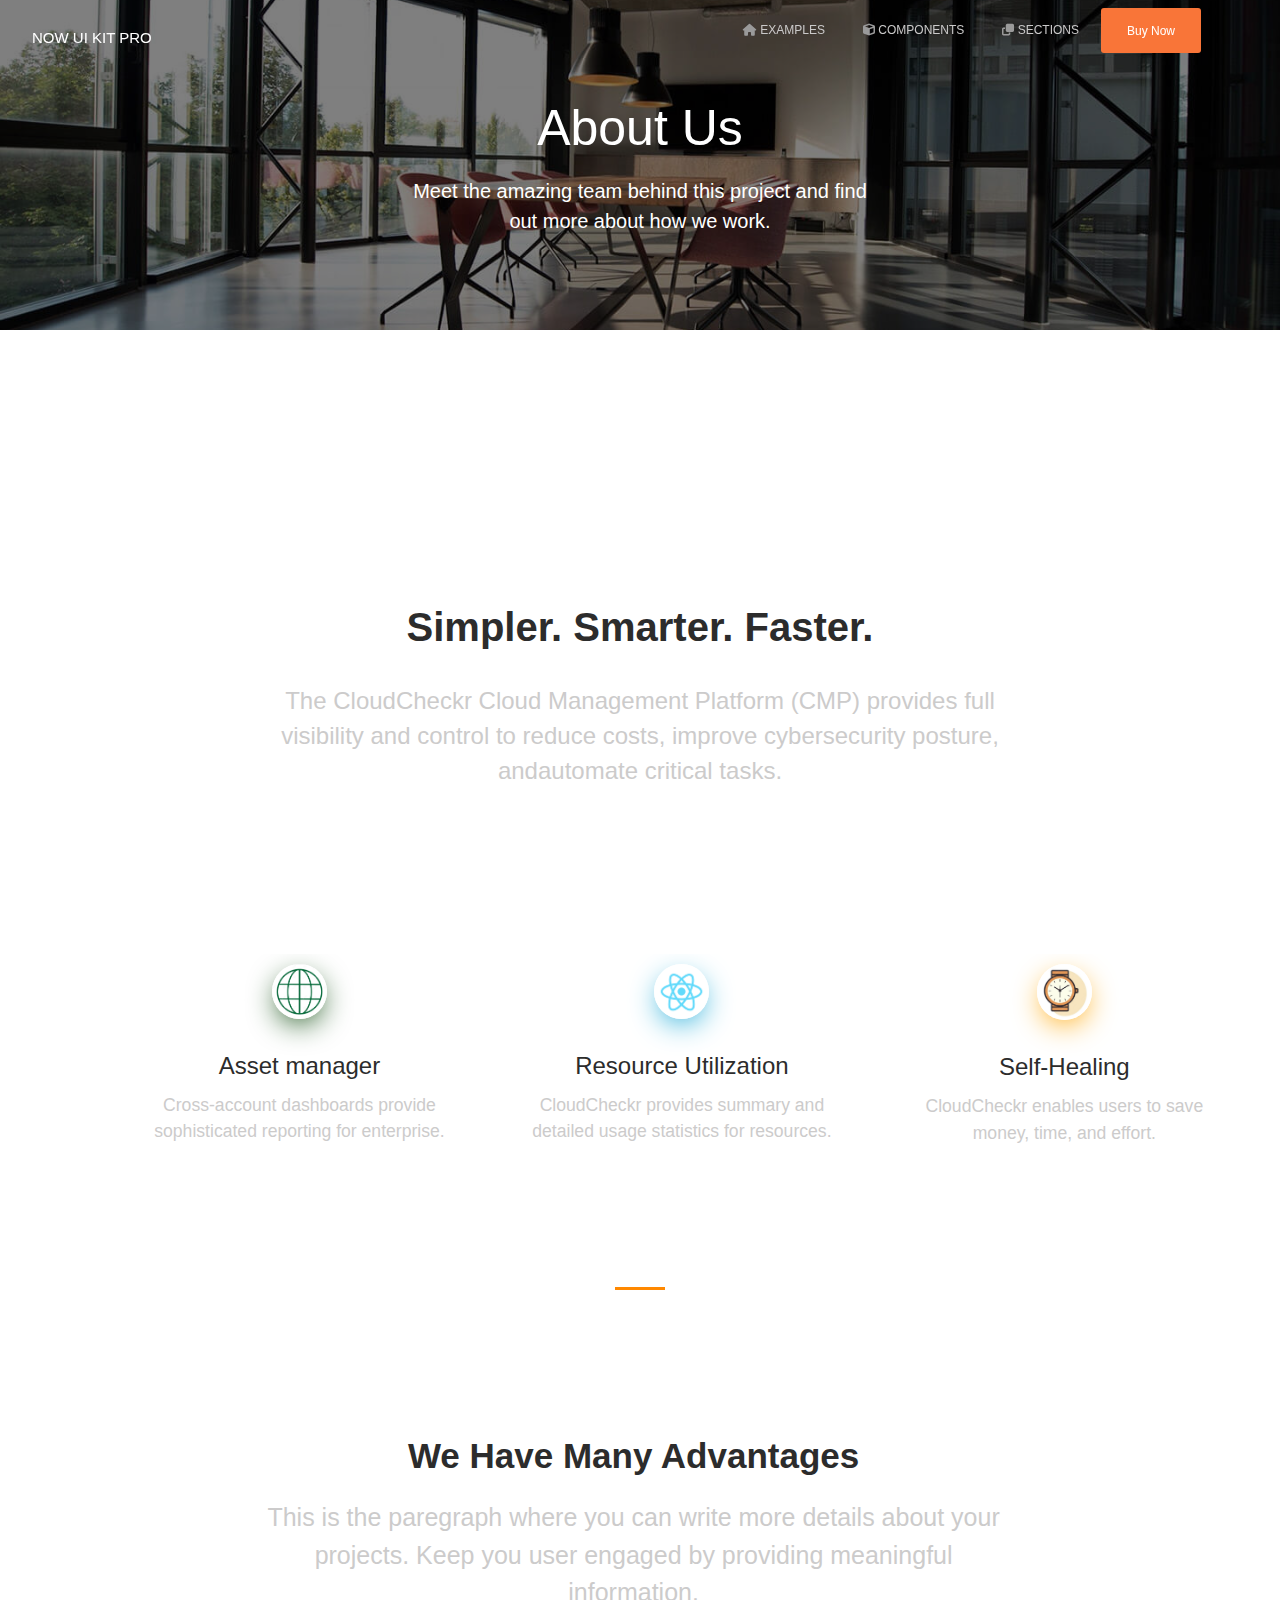
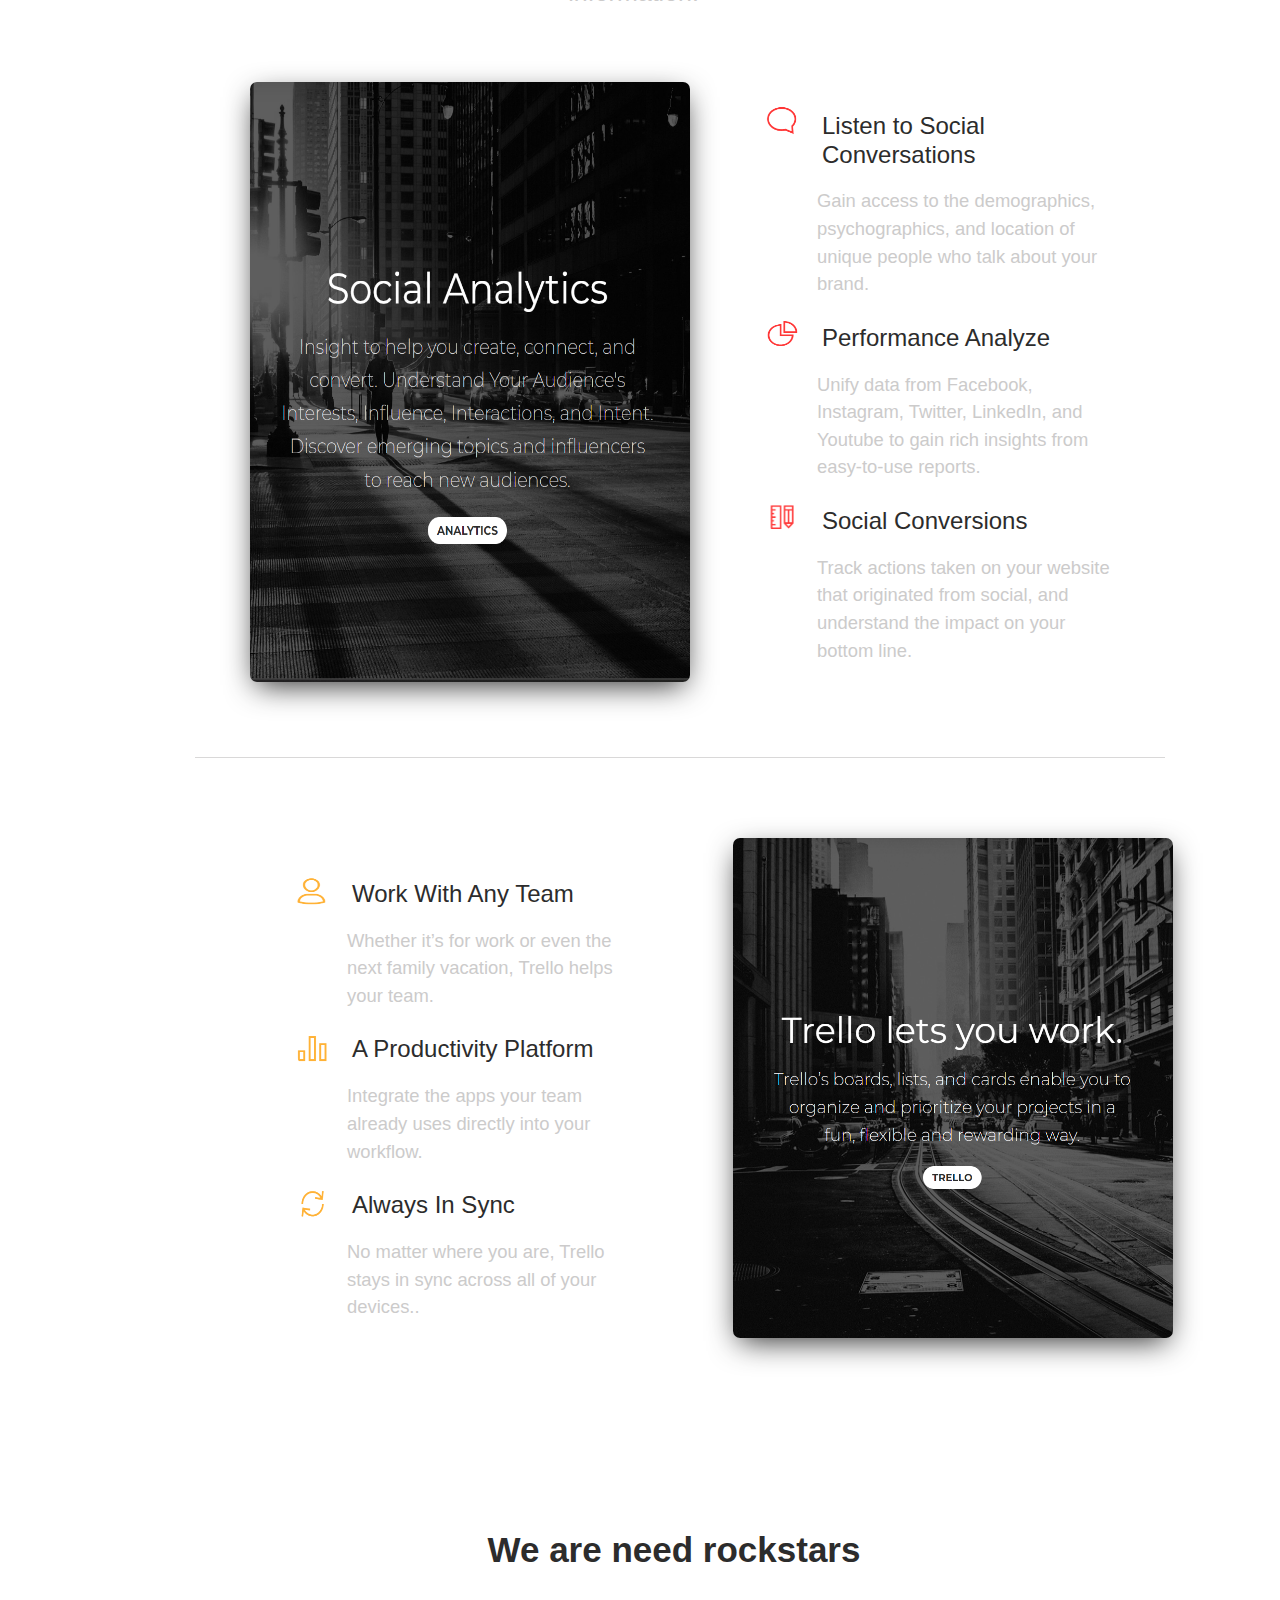
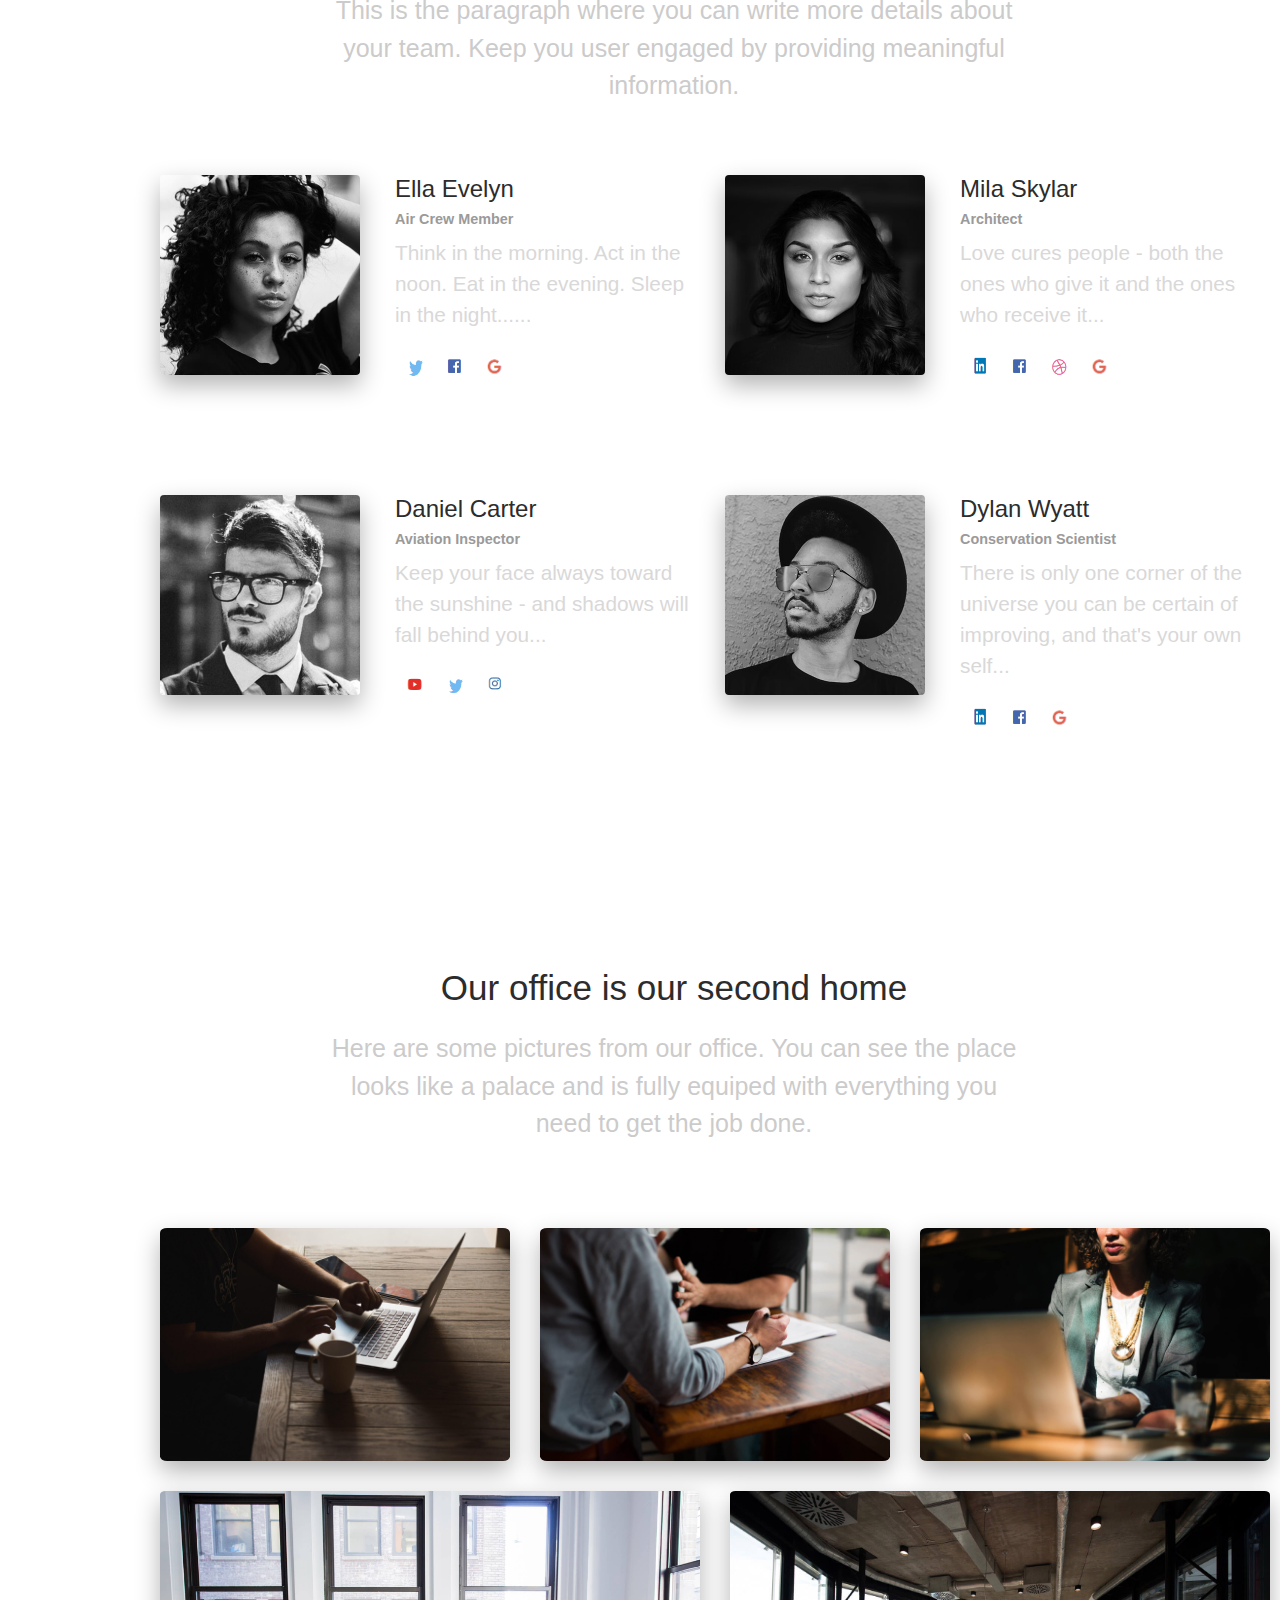
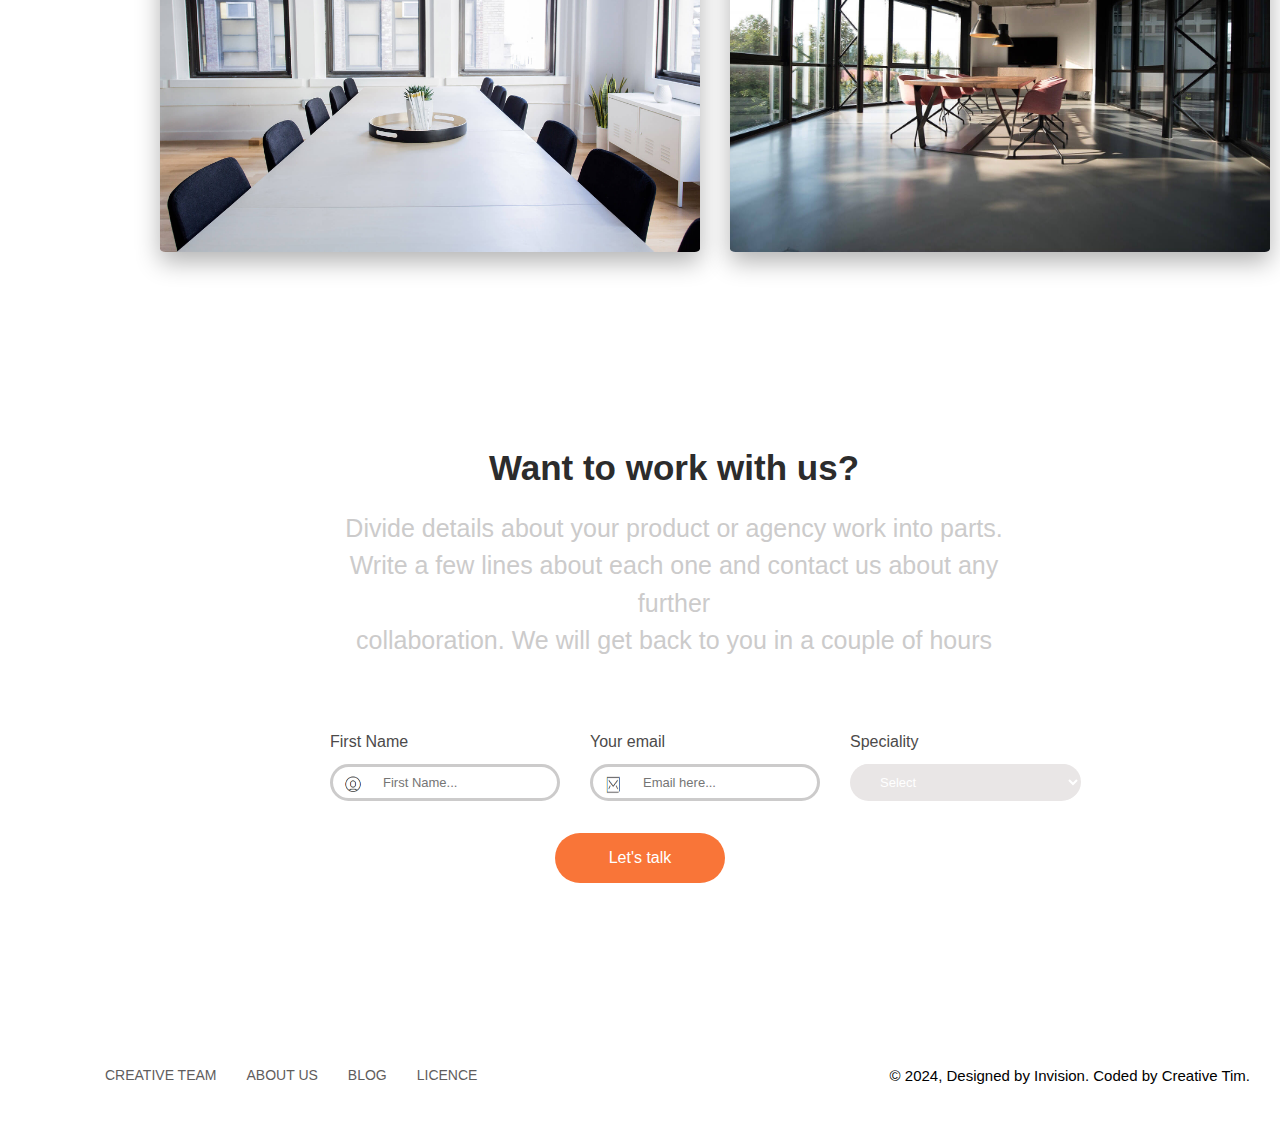
==== commit 99b12e60: "modify index.html file" ====
--- a/home/index.html
+++ b/home/index.html
@@ -20,6 +20,26 @@
             </div>
             <div class="nav-menu">
                <ul class="nav-list">
+                 
+                 
+                  <li class="nav-list-item">
+                     <a href="#" class="nav-link"><i class="fa fa-home"></i> EXAMPLES</a>
+                     <div class="sub-menu">
+                        <ul>
+                           <li><a href="../home/index.html">About-us</a></li>
+                           <li><a href="../login/index.html">Login page</a></li>
+                           <li><a href="../e-commerce/eco.html">Ecomerce Page</a></li>
+                           <li><a href="../product page/product.html">Product page</a></li>
+                           <li><a href="../profile/profile.html">Profile Page</a></li>
+                           <li><a href="../login/sign-up.html">Signup page</a></li>
+                           <li><a href="../contact-us/index.html">Contact Us</a></li>
+                           <li><a href="#">Landing Page</a>
+                           <li><a href="#">Blog Posts</a></li>
+                           <li><a href="#">pricing</a></li>
+                           
+                        </ul>
+                     </div>
+                  </li>
                   <li class="nav-list-item"> 
                      <a href="#" class="nav-link"><i class="fa fa-cube"></i> COMPONENTS</a>
                       <div class="sub-menu">
@@ -46,24 +66,6 @@
                      </div>
                   </li>
                   <li class="nav-list-item">
-                     <a href="#" class="nav-link"><i class="fa fa-home"></i> EXAMPLES</a>
-                     <div class="sub-menu">
-                        <ul>
-                           <li><a href="../home/index.html">About-us</a></li>
-                           <li><a href="#">Blog Post</a></li>
-                           <li><a href="#">Blog Posts</a></li>
-                           <li><a href="../contact-us/index.html">Contact Us</a></li>
-                           <li><a href="#">Landing Page</a>
-                           <li><a href="../login/index.html">Login page</a></li>
-                           <li><a href="#">pricing</a></li>
-                           <li><a href="../e-commerce/eco.html">Ecomerce Page</a></li>
-                           <li><a href="../product page/product.html">Product page</a></li>
-                           <li><a href="../profile/profile.html">Profile Page</a></li>
-                           <li><a href="../login/sign-up.html">Signup page</a></li>
-                        </ul>
-                     </div>
-                  </li>
-                  <li class="nav-list-item">
                      <button>Buy Now</button>
                   </li>
                </ul>
